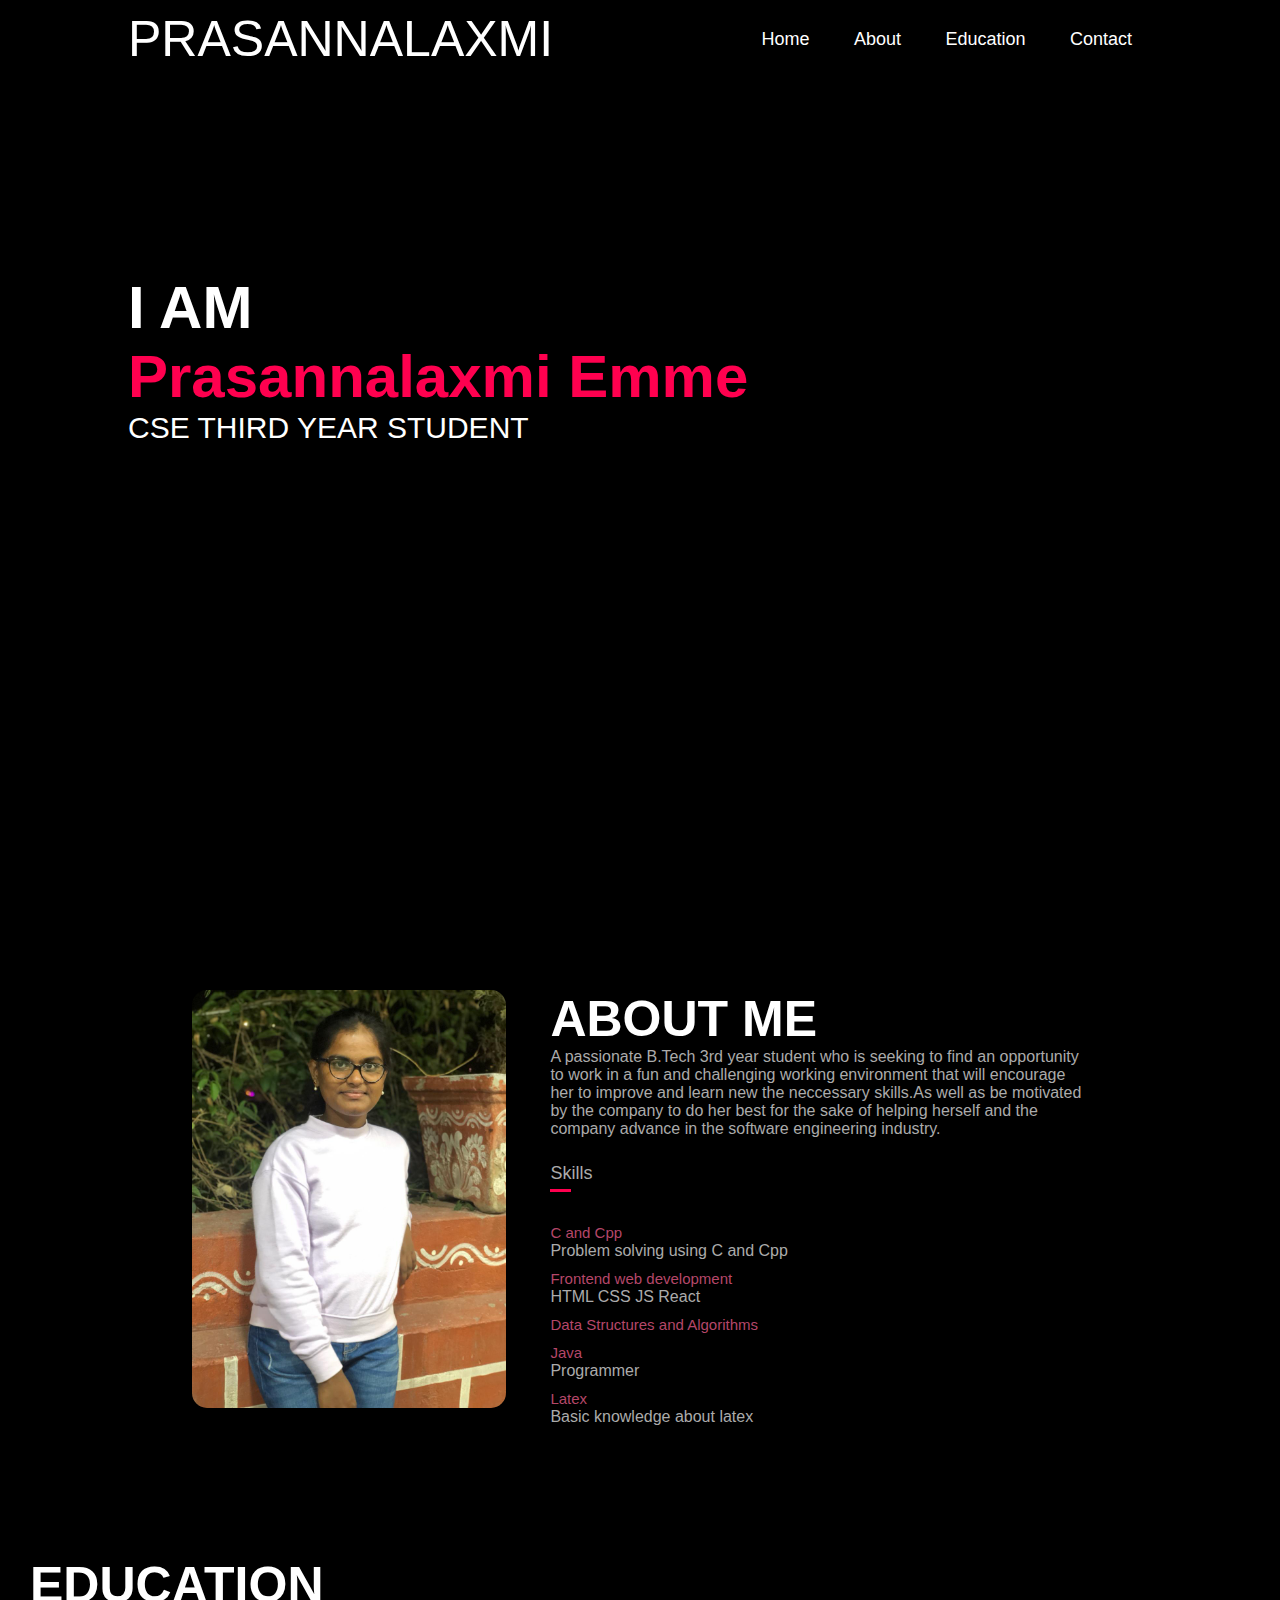
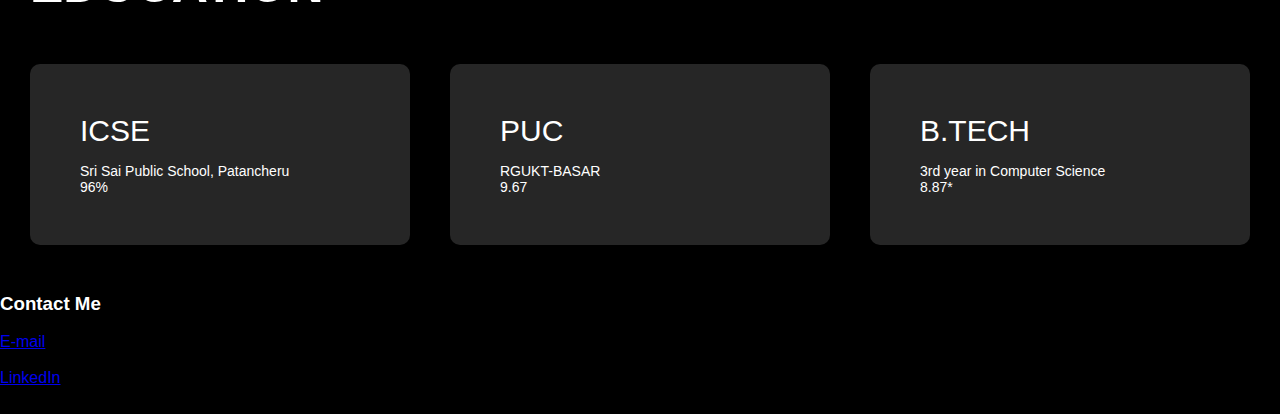
==== index.html @ 9579d6ca "Add files via upload" ====
<html lang="en">
    <head>
        <meta charset="utf-8">
        <meta http-equiv="X-UA-Compatible" context="IE-edge">
        <meta name="viewport" context="width=device-width,intial-scale=1">
    <title>My porfolio</title>
        <link rel="stylesheet" href="my.css">
    </head>
    <body>
        <div id="header">
          <div class="container">
            <nav>
                <p class="logo">PRASANNALAXMI</p>
                <ul>
                    <li><a href='#'>Home</a></li>
                    <li><a href='#about'>About</a></li>
                    <li><a href='#next'>Education</a></li>
                    <li><a href='#contact'>Contact</a></li>
                </ul>
            </nav>
            <div class="header-text">
                <h1>I AM<br><span>Prasannalaxmi Emme</span></h1>
                <p>CSE THIRD YEAR STUDENT</p>
         </div>
         </div>
         </div>
          <!-----about-->  
          <div id="about">
            <div class="container">
            <div class="row">
                <div class="col-1">
                    <img src="my_image1.jpg">
                </div>
                <div class="col-2">
                    <h1  class="sub">ABOUT ME</h1>
                    <p>A passionate B.Tech 3rd year student who is seeking to find an opportunity
            to work in a fun and challenging working environment that will encourage her to improve
            and learn new the neccessary skills.As well as be motivated by the company to do her best 
            for the sake of helping herself and the company advance in the software engineering industry.
                    </p>
                <div class="tab-titles">
                    <p class="tab-links active-link">Skills</p>
                </div>
                <div class="tab-contents active-tab" id="skills">
                    <ul>
                        <li><span>C and Cpp</span><br> Problem solving using C and Cpp</li>
                        <li><span>Frontend web development</span><br>HTML CSS JS React</li>
                        <li><span>Data Structures and Algorithms</span><br></li>
                        <li><span>Java</span><br> Programmer</li>
                        <li><span>Latex</span><br>Basic knowledge about latex</li>
                    </ul>
                </div>
              </div>
            </div>
            </div>
         </div>
         <div id="next">
          <h1 class="sub">EDUCATION</h1>
          <div class="education-list">
             <div>
                <h2>ICSE</h2>
                <p>Sri Sai Public School, Patancheru <br><b>96%</b></p>
             </div> 
             <div>
                <h2>PUC</h2>
                <p>RGUKT-BASAR<br><b>9.67</b></p>
             </div>
             <div>
                <h2>B.TECH</h2>
                <p>3rd year in Computer Science<br><b>8.87*</b></p>
             </div> 
          </div>
          </div>
         <div id="contact">
           <id class="container">
            <div class="row">
                <div class="contact-left">
                    <h3>Contact Me</h3><br>
                    <p><a href="prasannaemme086@gmail.com">E-mail</a></p><br>
                    <p></p><a href="www.linkedin.com/in/emmeprasannalaxmi-608051281">LinkedIn</a></p>

                    <div class="socia-icons"></div>
                        <a href=""><i class="fab fa-linkedin"></i></a>                   
                    </div>
                </div>
            </div>
           </id>
         </div>
         </body>
</html>
---- my.css ----
*{
    margin: 0;
    padding: 0;
    font-family: 'Poppins',sans-serif;
    box-sizing: border-box;
}
body
{
    background:black;
    color: #ffff;
}
#header{
    width: 100%;
    height: 100vh;
   /* background-image: url("Screenshot_20220730-215615_Gallery.jpg");*/
    background-size: cover;
    background-position: center;
    
}
.container{
    padding: 10px 10%;
}
nav{
    display: flex;
    align-items: center;
    justify-content: space-between;
    flex-wrap: wrap;
}
.logo
{
  width: 143px;
  font-size: 50px;
}
nav ul li{
    display:inline-block;
    list-style: none;
    margin:10px 20px;
}
nav ul li a{
    color: #ffff;
    text-decoration: none;
    font-size: 18px;
    position: relative;
}
nav ul li a::after{
    content: "";
    width:0;
    height: 3px;
    background: #ff004f;
    position: absolute;
    left:0 ;
    bottom: -6px;
    transition: 0.5s;
}
nav ul li a:hover::after{
    width: 100%;
}
.header-text{
margin-top: 20%;
font-size: 30px;
}
.header-text h1{
    font-size: 60px;
    margin-top: 20px;
}
.header-text h1 span{
    color: #ff004f;
}
/*---about------*/
#about{
    background-color: black;
    padding: 80px;
    color: #ababab;
}
.row{
    display:flex;
    justify-content:space-between;
    flex-wrap: wrap;
}
.col-1{
    flex-basis:35%;
}
.col-1 img{
    width:100%;
    border-radius: 15px;
}
.col-2{
    flex-basis: 60%;
}
.sub{
    font-size: 50px;
    font-weight: 600;
    color:#ffff;
}
.tab-titles
{
    display: flex;
    margin: 25px 0 40px ;
}
.tab-titles a{
    color: #ffff;
    font-style: normal;
    font-weight: 500;
    text-decoration: none;
    font-size: 15px;
    position: relative;
}
.tab-links{
    margin-right: 50px;
    font-size: 18px;
    font-weight: 500;
    cursor: pointer;
    position: relative;
}
.tab-links::after{ 
    content:'';
    width: 0;
    height: 3px;
    background: #ff004f;
    position:absolute;
    left: 0;
    bottom: -8px;
    transition: 0.5s;
}
.tab-links.active-link::after{
    width: 50%;
}
.tab-contents ul li{
    list-style: none;
    margin: 10px 0;
}
.tab-contents ul li span{
    color: #b54769;
    font-size: 15px;
}
#next{
   padding:30px;
}
.education-list{
    display: grid;
    grid-template-columns: repeat(auto-fit,minmax(250px,1fr));
    grid-gap: 40px;
    margin-top: 50px;
}
.education-list div{
    background: #262626;
    padding:50px;
    font-size: 14px;
    font-weight: 300;
    border-radius: 10px;
    transition: background 0.5s,transform 0.5s;
}
.education-list div h2{
    font-size: 30px;
    font-weight: 500;
    margin-bottom: 15px;
}
.education-list div:hover{
    background: #ff004f;
    transform: translateY(-10px);
}
#contact
{
    background-color: black;
    background-size: cover;
    background-position: center;
}
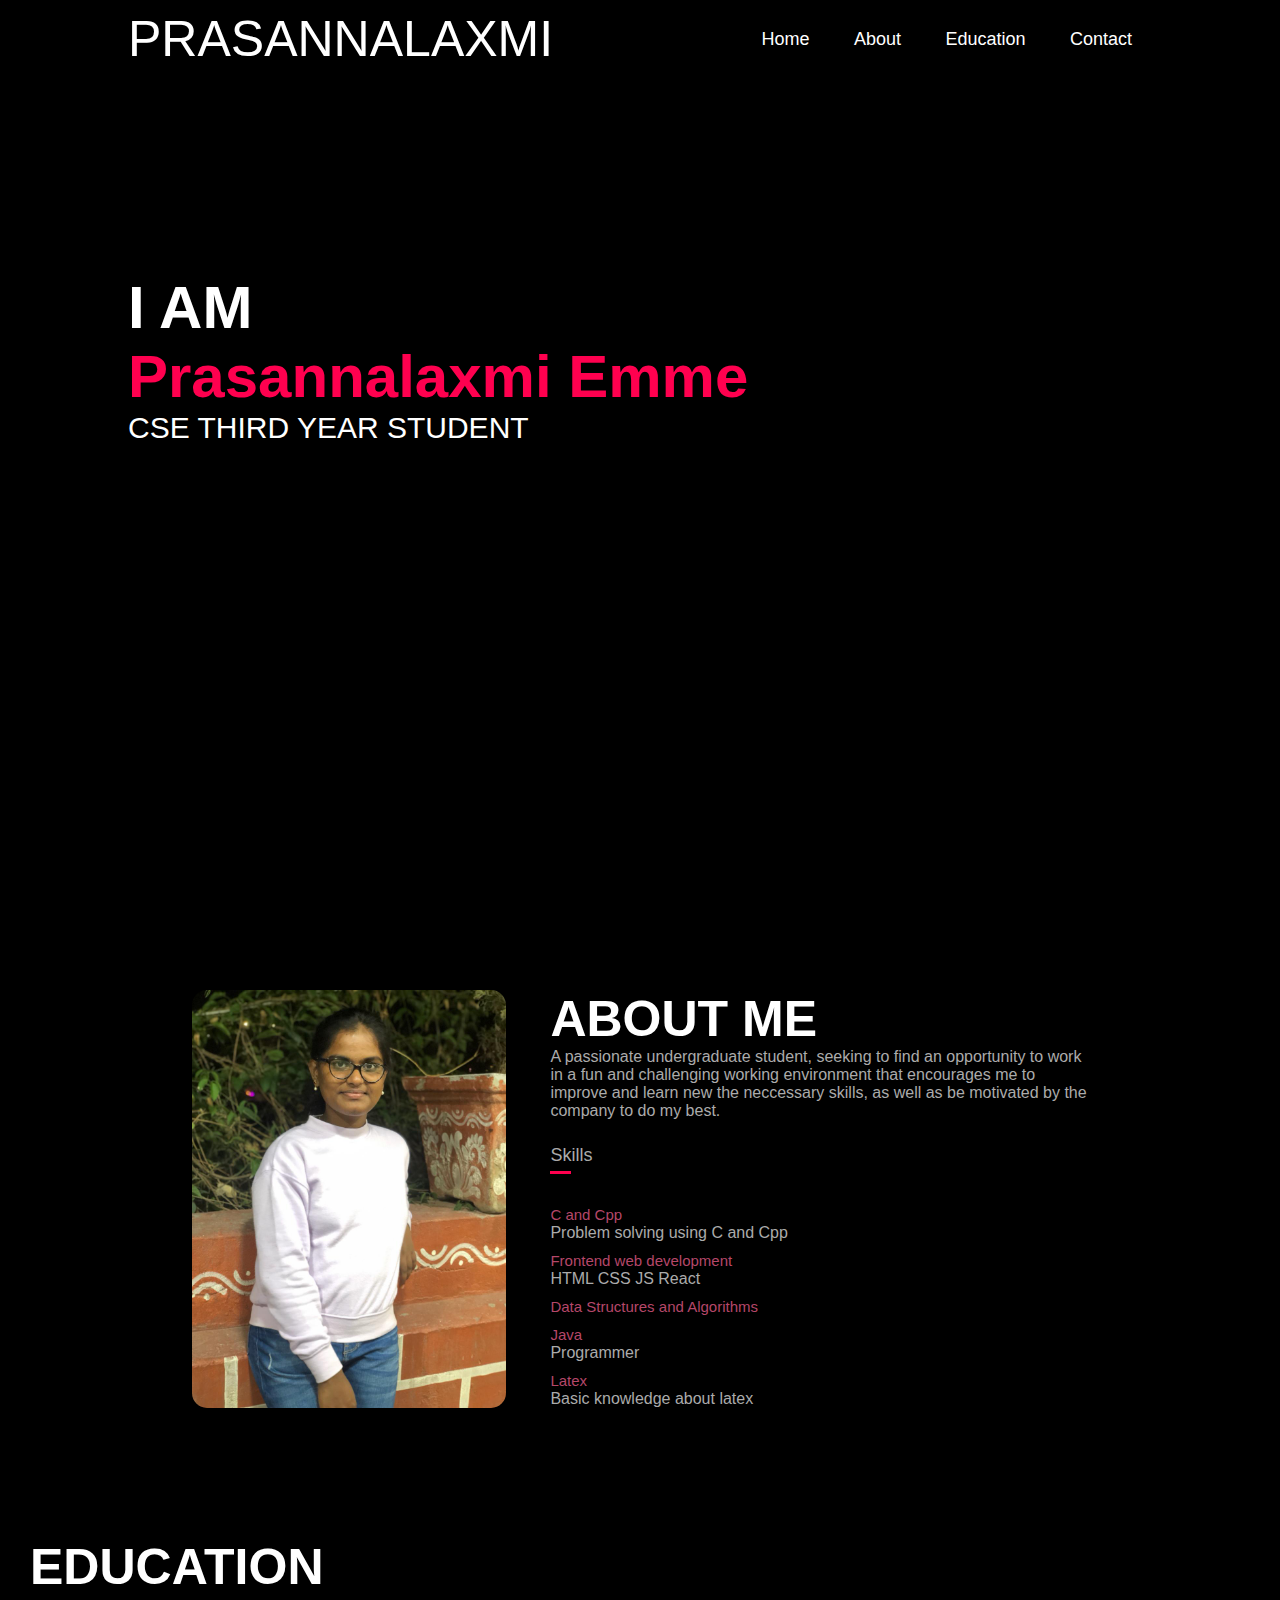
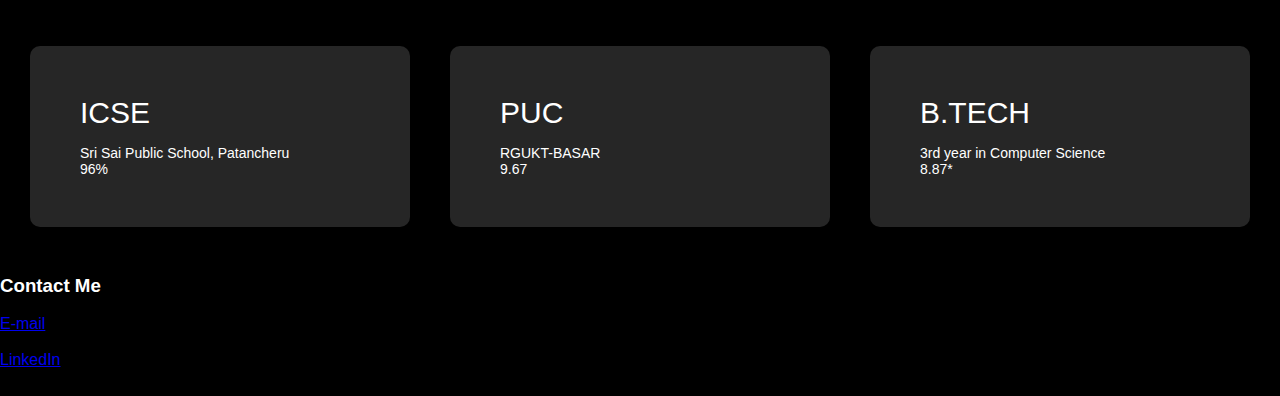
==== commit 10f5a191: "Update index.html" ====
--- a/index.html
+++ b/index.html
@@ -33,10 +33,9 @@
                 </div>
                 <div class="col-2">
                     <h1  class="sub">ABOUT ME</h1>
-                    <p>A passionate B.Tech 3rd year student who is seeking to find an opportunity
-            to work in a fun and challenging working environment that will encourage her to improve
-            and learn new the neccessary skills.As well as be motivated by the company to do her best 
-            for the sake of helping herself and the company advance in the software engineering industry.
+                    <p>A passionate undergraduate student, seeking to find an opportunity
+            to work in a fun and challenging working environment that encourages me to improve
+            and learn new the neccessary skills, as well as be motivated by the company to do my best.
                     </p>
                 <div class="tab-titles">
                     <p class="tab-links active-link">Skills</p>
@@ -87,4 +86,4 @@
            </id>
          </div>
          </body>
-</html>+</html>
